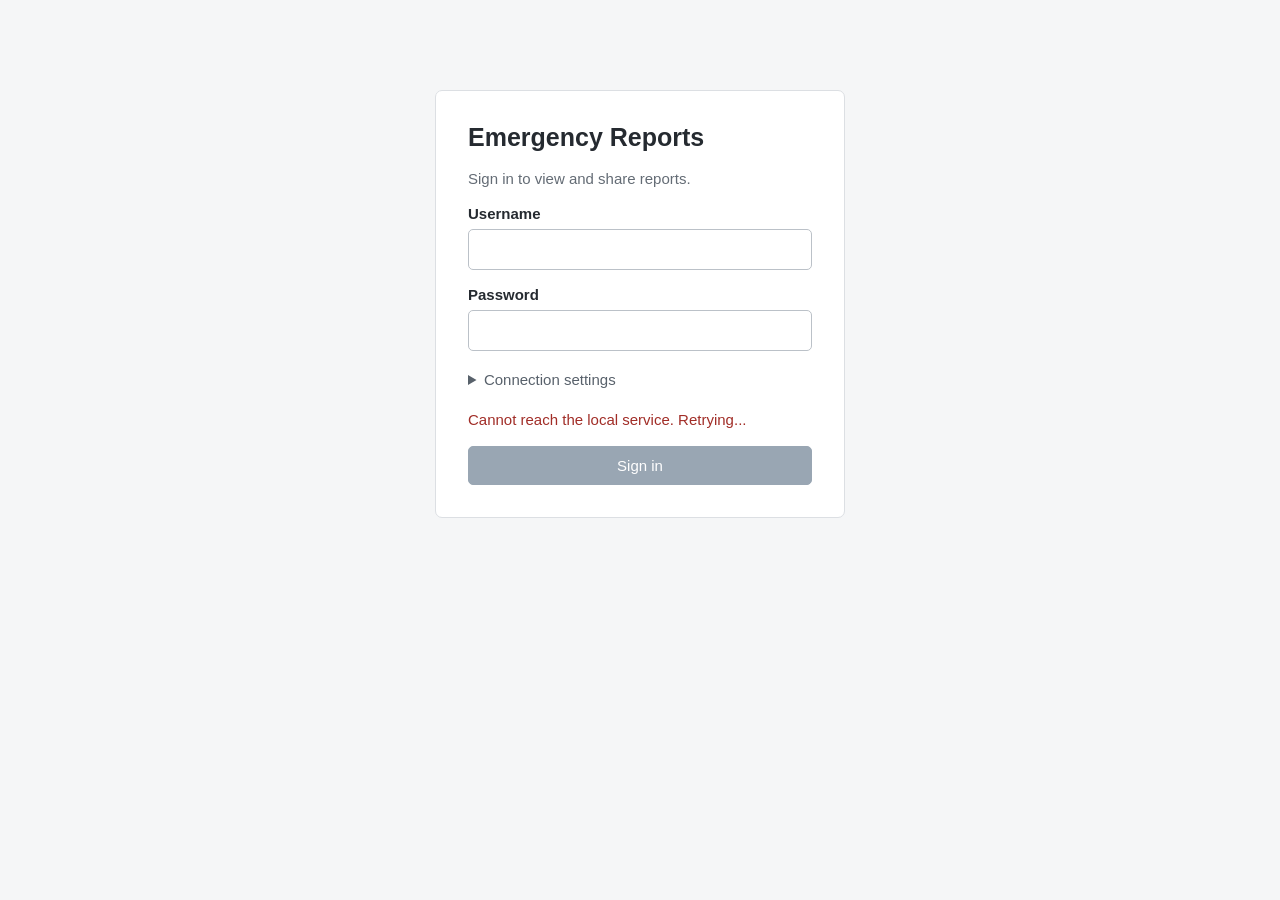
==== dashboard/index.html @ 92817c65 "Improve dashboard usability and add live server monitoring" ====
<!doctype html>
<html lang="en">
<head>
<meta charset="utf-8">
<meta name="viewport" content="width=device-width,initial-scale=1">
<title>Emergency Reports</title>
<style>
:root {
  font-family: Arial, sans-serif;
  color: #252a30;
  background: #f5f6f7;
  font-size: 15px;
}
* { box-sizing: border-box; }
[hidden] { display: none !important; }
body { margin: 0; }
button,input,select,textarea { font: inherit; }
textarea {
  width: 100%; padding: 11px; margin-top: 7px; resize: vertical;
  border: 1px solid #bbc1c8; border-radius: 5px; min-height: 110px;
}
.check {
  display: flex; align-items: center; gap: 9px;
  font-weight: normal;
}
.check input { width: auto; margin: 0; }
button {
  padding: 10px 16px; border: 1px solid #bbc1c8;
  border-radius: 5px; background: white; color: #252a30;
  cursor: pointer;
}
button:hover { background: #eef0f2; }
button.primary { background: #354f69; color: white; border-color: #354f69; }
button.primary:hover { background: #294057; }
button:disabled { opacity: .5; cursor: default; }
input,select {
  width: 100%; padding: 11px; border: 1px solid #bbc1c8;
  border-radius: 5px; background: white; color: #252a30;
}
input:focus,button:focus-visible,select:focus {
  outline: 2px solid #6686a5; outline-offset: 2px;
}
label { display: block; margin-bottom: 16px; font-weight: 600; }
label input,label select { margin-top: 7px; font-weight: normal; }
h1 { font-size: 25px; margin: 0 0 12px; }
h2 { font-size: 21px; margin: 0 0 10px; }
h3 { font-size: 17px; margin: 0 0 8px; }
p { line-height: 1.55; }
.muted { color: #646c75; }
.small { font-size: 13px; }
.login {
  max-width: 410px; margin: 10vh auto; padding: 32px;
  background: white; border: 1px solid #dcdfe3; border-radius: 7px;
}
.login .primary { width: 100%; }
details { margin: 20px 0; }
summary { cursor: pointer; color: #58616b; }
details .fields { padding-top: 18px; }
header {
  background: white; border-bottom: 1px solid #dcdfe3;
  padding: 18px 28px; display: flex; justify-content: space-between;
  align-items: center; gap: 16px; flex-wrap: wrap;
}
header strong { font-size: 19px; }
.account { display: flex; align-items: center; gap: 16px; }
main { max-width: 1100px; padding: 24px; margin: auto; }
nav { display: flex; gap: 8px; border-bottom: 1px solid #dcdfe3; padding-bottom: 16px; }
nav button { border-color: transparent; background: transparent; }
nav button.active { background: white; border-color: #bbc1c8; font-weight: bold; }
.layout { display: grid; grid-template-columns: 270px 1fr; gap: 24px; margin-top: 24px; }
.panel { background: white; border: 1px solid #dcdfe3; border-radius: 6px; padding: 22px; }
.panel + .panel { margin-top: 20px; }
.row { display: flex; gap: 12px; align-items: end; flex-wrap: wrap; }
.row label { flex: 1; min-width: 150px; }
.notice { margin: 14px 0; color: #495766; min-height: 20px; }
.error { color: #a12d27; }
.channel {
  display: flex; align-items: center; justify-content: space-between;
  gap: 10px; border-top: 1px solid #e6e8eb; padding: 12px 0;
}
.channel span { overflow-wrap: anywhere; }
.channel button { padding: 5px 9px; font-size: 13px; }
.report { border-top: 1px solid #e0e3e7; padding: 18px 0; }
.report p { margin: 7px 0; white-space: pre-wrap; overflow-wrap: anywhere; }
.empty { padding: 28px 0; color: #707780; }
pre {
  white-space: pre-wrap; overflow-wrap: anywhere; max-height: 400px;
  overflow: auto; background: #f5f6f7; padding: 16px; font-size: 13px;
}
#connectionNote { margin-bottom: 12px; }
@media(max-width:720px) {
  .layout { grid-template-columns: 1fr; }
  main { padding: 16px; }
  header { padding: 16px; }
  .login { margin: 6vh 16px; max-width: none; }
}
</style>
</head>
<body>
<section id="loginPage" class="login">
  <h1>Emergency Reports</h1>
  <p class="muted">Sign in to view and share reports.</p>
  <form id="loginForm">
    <label>Username
      <input id="username" autocomplete="username" maxlength="100" required>
    </label>
    <label>Password
      <input id="password" type="password" autocomplete="current-password"
             maxlength="100" required>
    </label>
    <details>
      <summary>Connection settings</summary>
      <div class="fields">
        <label>Server address
          <input id="host" value="127.0.0.1" required>
        </label>
        <label>Port
          <input id="port" type="number" value="7777" min="1" max="65535" required>
        </label>
      </div>
    </details>
    <p id="loginMessage" class="notice" role="status"></p>
    <button id="connect" class="primary">Sign in</button>
  </form>
</section>

<div id="appPage" hidden>
  <header>
    <strong>Emergency Reports</strong>
    <div class="account">
      <span id="accountName"></span>
      <button id="logout">Sign out</button>
    </div>
  </header>
  <main>
    <p id="connectionNote" class="notice" role="status"></p>
    <nav aria-label="Main navigation">
      <button data-view="reportsView" class="active">Reports</button>
      <button data-view="summaryView">Summary</button>
      <button data-view="systemView">System</button>
    </nav>

    <section id="reportsView" class="view">
      <div class="layout">
        <aside class="panel">
          <h2>Your channels</h2>
          <p class="muted small">Join a channel to receive its reports.</p>
          <form id="channelForm">
            <label>Channel name
              <input id="channel" placeholder="e.g. police" maxlength="100" required>
            </label>
            <button class="primary">Join channel</button>
          </form>
          <p id="channelStatus" class="notice small" role="status"></p>
          <div id="channelList"></div>
        </aside>
        <div>
          <section class="panel">
            <h2>New report</h2>
            <p class="muted small">Describe the event and share it with your channel.</p>
            <form id="composeForm">
              <label>Send to
                <select id="composeChannel" required></select>
              </label>
              <div class="row">
                <label>Report title
                  <input id="composeTitle" maxlength="120"
                         placeholder="e.g. Road closed" required>
                </label>
                <label>City
                  <input id="composeCity" maxlength="100"
                         placeholder="City or location" required>
                </label>
              </div>
              <label>What happened?
                <textarea id="composeDescription" maxlength="5000"
                          placeholder="Describe the situation..." required></textarea>
              </label>
              <label class="check">
                <input id="composeActive" type="checkbox" checked>
                Event is still active
              </label>
              <label class="check">
                <input id="composeArrived" type="checkbox">
                Response team has arrived
              </label>
              <button id="composeSend" class="primary">Send report</button>
              <p id="composeStatus" class="notice" role="status"></p>
            </form>
            <details>
              <summary>Import a report from a JSON file</summary>
              <p class="muted small">The file determines its destination channel.</p>
            <label>Report file
              <input id="reportFile" type="file" accept=".json,application/json">
            </label>
            <p id="fileInfo" class="muted small">No file selected.</p>
            <button id="sendReport" class="primary" disabled>Send report</button>
            <p id="reportStatus" class="notice" role="status"></p>
            </details>
          </section>
          <section class="panel">
            <h2>Received reports</h2>
            <div id="reportsEmpty" class="empty">No reports received in this session.</div>
            <div id="reports"></div>
          </section>
        </div>
      </div>
    </section>

    <section id="summaryView" class="view panel" hidden style="margin-top:24px">
      <h2>Report summary</h2>
      <p class="muted">Summarize reports received in this session by channel and author.</p>
      <form id="summaryForm">
        <div class="row">
          <label>Channel<input id="summaryChannel" placeholder="police" required></label>
          <label>Report author<input id="summaryUser" required></label>
        </div>
        <button class="primary">Generate summary</button>
        <button id="downloadSummary" type="button" disabled>Download text file</button>
      </form>
      <p id="summaryStatus" class="notice" role="status"></p>
      <pre id="summaryText" hidden></pre>
    </section>

    <section id="systemView" class="view panel" hidden style="margin-top:24px">
      <h2>Server overview</h2>
      <p id="monitorStatus" role="status">Checking local server...</p>
      <div id="monitorValues" hidden>
        <div class="row">
          <div class="panel">
            <strong id="metricConnections">—</strong>
            <p class="muted small">Open connections</p>
          </div>
          <div class="panel">
            <strong id="metricUsers">—</strong>
            <p class="muted small">Signed-in users</p>
          </div>
          <div class="panel">
            <strong id="metricChannels">—</strong>
            <p class="muted small">Channels with subscribers</p>
          </div>
        </div>
        <p id="monitorDetails" class="muted small"></p>
      </div>
      <hr style="border:0;border-top:1px solid #dcdfe3;margin:24px 0">
      <h2>System activity</h2>
      <p class="muted">Technical information for troubleshooting.</p>
      <label>Server log level
        <select id="logLevel">
          <option value="ALL">All events</option>
          <option value="INFO">Information</option>
          <option value="WARNING">Warnings</option>
          <option value="SEVERE">Errors</option>
        </select>
      </label>
      <p id="serverLogStatus" class="muted small"></p>
      <pre id="serverLogs">No events loaded.</pre>
      <details>
        <summary>Client diagnostics</summary>
        <pre id="clientEvents"></pre>
      </details>
    </section>
  </main>
</div>

<script>
const el = id => document.getElementById(id);
const channels = new Set();
let connected = false;
let report = null;
let summaryContent = "";
let serverLines = [];
const history = [];

function message(id, text, error = false) {
  el(id).textContent = text;
  el(id).classList.toggle("error", error);
}

function showView(id) {
  document.querySelectorAll(".view").forEach(v => v.hidden = v.id !== id);
  document.querySelectorAll("[data-view]").forEach(b =>
    b.classList.toggle("active", b.dataset.view === id));
}
document.querySelectorAll("[data-view]").forEach(b =>
  b.addEventListener("click", () => showView(b.dataset.view)));

async function request(action, data = {}) {
  const response = await fetch("/command", {
    method: "POST",
    headers: {"Content-Type":"application/json", "X-STOMP-UI":"1"},
    body: JSON.stringify({action, ...data})
  });
  const result = await response.json();
  if (!response.ok) throw new Error(result.error || "Request failed.");
}

function drawChannels() {
  const selected = el("composeChannel").value;
  el("composeChannel").replaceChildren();
  if (!channels.size) {
    const option = document.createElement("option");
    option.value = "";
    option.textContent = "Join a channel first";
    el("composeChannel").append(option);
  } else {
    for (const name of channels) {
      const option = document.createElement("option");
      option.value = name;
      option.textContent = name;
      el("composeChannel").append(option);
    }
    if (channels.has(selected)) el("composeChannel").value = selected;
  }
  el("composeSend").disabled = !connected || !channels.size;
  el("channelList").replaceChildren();
  if (!channels.size) {
    const p = document.createElement("p");
    p.className = "muted small";
    p.textContent = "You have not joined any channels.";
    el("channelList").append(p);
  }
  for (const channel of channels) {
    const row = document.createElement("div");
    row.className = "channel";
    const label = document.createElement("span");
    label.textContent = channel;
    const button = document.createElement("button");
    button.textContent = "Leave";
    button.onclick = async () => {
      button.disabled = true;
      try {
        await request("leave", {channel});
      } catch (error) {
        message("channelStatus", error.message, true);
        button.disabled = false;
      }
    };
    row.append(label, button);
    el("channelList").append(row);
  }
}

function resetSession(text, error = false) {
  connected = false;
  channels.clear();
  report = null;
  summaryContent = "";
  el("appPage").hidden = true;
  el("loginPage").hidden = false;
  el("connect").disabled = false;
  el("logout").disabled = false;
  el("password").value = "";
  el("reportFile").value = "";
  el("composeForm").reset();
  message("composeStatus", "");
  el("sendReport").disabled = true;
  el("reports").replaceChildren();
  el("reportsEmpty").hidden = false;
  el("summaryText").textContent = "";
  el("summaryText").hidden = true;
  el("downloadSummary").disabled = true;
  message("loginMessage", text, error);
  for (const id of ["channelStatus","reportStatus","summaryStatus","connectionNote"])
    message(id, "");
  el("fileInfo").textContent = "No file selected.";
  drawChannels();
}

el("loginForm").onsubmit = async event => {
  event.preventDefault();
  el("connect").disabled = true;
  message("loginMessage", "Signing in...");
  try {
    await request("login", {
      host: el("host").value.trim(), port: el("port").value,
      username: el("username").value, password: el("password").value
    });
  } catch (error) {
    message("loginMessage", error.message, true);
    el("connect").disabled = false;
  }
};

el("logout").onclick = async () => {
  el("logout").disabled = true;
  message("connectionNote", "Signing out...");
  try {
    await request("logout");
  } catch (error) {
    message("connectionNote", error.message, true);
    el("logout").disabled = false;
  }
};

el("channelForm").onsubmit = async event => {
  event.preventDefault();
  const channel = el("channel").value.trim();
  if (channels.has(channel)) {
    message("channelStatus", "You have already joined this channel.");
    return;
  }
  message("channelStatus", "Joining channel...");
  try { await request("join", {channel}); }
  catch (error) { message("channelStatus", error.message, true); }
};

el("composeForm").onsubmit = async event => {
  event.preventDefault();
  const channel = el("composeChannel").value;
  const title = el("composeTitle").value.trim();
  const city = el("composeCity").value.trim();
  const description = el("composeDescription").value.trim();

  if (!connected || !channels.has(channel)) {
    message("composeStatus", "Join the destination channel first.", true);
    return;
  }
  if (!title || !city || !description) {
    message("composeStatus", "Enter a title, city and description.", true);
    return;
  }

  const report = {
    channel_name: channel,
    events: [{
      event_name: title,
      city,
      date_time: Math.floor(Date.now() / 1000),
      description,
      general_information: {
        active: el("composeActive").checked,
        forces_arrival_at_scene: el("composeArrived").checked
      }
    }]
  };

  el("composeSend").disabled = true;
  message("composeStatus", "Submitting report...");
  try {
    await request("report", {report});
    message("composeStatus",
      "Submitted for processing. Check Received reports below for delivery.");
    el("composeTitle").value = "";
    el("composeDescription").value = "";
  } catch (error) {
    message("composeStatus", error.message, true);
  } finally {
    el("composeSend").disabled = !connected || !channels.size;
  }
};

el("reportFile").onchange = async () => {
  report = null;
  el("sendReport").disabled = true;
  message("reportStatus", "");
  const file = el("reportFile").files[0];
  if (!file) {
    el("fileInfo").textContent = "No file selected.";
    return;
  }
  try {
    if (file.size > 200000) throw new Error("Choose a file smaller than 200 KB.");
    const candidate = JSON.parse(await file.text());
    if (!candidate || typeof candidate.channel_name !== "string" ||
        !candidate.channel_name || !Array.isArray(candidate.events))
      throw new Error("This file is not a supported report.");
    report = candidate;
    el("fileInfo").textContent =
      "Destination: " + report.channel_name + " · Reports: " + report.events.length;
    el("sendReport").disabled = false;
  } catch (error) {
    el("fileInfo").textContent = "File could not be loaded.";
    message("reportStatus", error.message, true);
  }
};

el("sendReport").onclick = async () => {
  if (!report) return;
  if (!channels.has(report.channel_name)) {
    message("reportStatus",
      'Join "' + report.channel_name + '" before sending this report.', true);
    return;
  }
  el("sendReport").disabled = true;
  message("reportStatus", "Submitting report...");
  try {
    await request("report", {report});
    message("reportStatus", "Submitted for processing. Received reports appear below.");
  } catch (error) {
    message("reportStatus", error.message, true);
  } finally {
    el("sendReport").disabled = !connected || !report;
  }
};

el("summaryForm").onsubmit = async event => {
  event.preventDefault();
  summaryContent = "";
  el("downloadSummary").disabled = true;
  el("summaryText").hidden = true;
  message("summaryStatus", "Generating summary...");
  try {
    await request("summary", {
      channel: el("summaryChannel").value.trim(),
      user: el("summaryUser").value.trim()
    });
  } catch (error) { message("summaryStatus", error.message, true); }
};

el("downloadSummary").onclick = () => {
  const url = URL.createObjectURL(new Blob([summaryContent], {type:"text/plain;charset=utf-8"}));
  const link = document.createElement("a");
  link.href = url;
  link.download = "stomp-summary.txt";
  document.body.append(link);
  link.click();
  link.remove();
  setTimeout(() => URL.revokeObjectURL(url), 1000);
};

function handle(event) {
  history.push(JSON.stringify(event));
  if (history.length > 100) history.shift();
  el("clientEvents").textContent = history.join("\n");

  if (event.type === "login_success") {
    connected = true;
    el("loginPage").hidden = true;
    el("appPage").hidden = false;
    el("accountName").textContent = event.user;
    el("summaryUser").value = event.user;
    el("password").value = "";
    el("logout").disabled = false;
    message("connectionNote", "");
    showView("reportsView");
    drawChannels();
  } else if (event.type === "logout_success") {
    resetSession("You have signed out.");
  } else if (["server_error","connection_failed","connection_closed","client_stopped"].includes(event.type)) {
    resetSession(event.message || "Connection closed. Please sign in again.", true);
  } else if (event.type === "subscription_receipt") {
    const text = event.message || "";
    if (text.startsWith("Joined channel ")) {
      const name = text.slice("Joined channel ".length);
      channels.add(name);
      el("summaryChannel").value = name;
    } else if (text.startsWith("Exited channel ")) {
      channels.delete(text.slice("Exited channel ".length));
    }
    message("channelStatus", text);
    drawChannels();
  } else if (event.type === "report_received") {
    el("reportsEmpty").hidden = true;
    const card = document.createElement("article");
    card.className = "report";
    const title = document.createElement("h3");
    title.textContent = event.name;
    const meta = document.createElement("p");
    meta.className = "muted small";
    meta.textContent = event.channel + " · " + event.city + " · " + event.user;
    const body = document.createElement("p");
    body.textContent = event.description;
    card.append(title, meta, body);
    el("reports").prepend(card);
    while (el("reports").children.length > 100)
      el("reports").lastElementChild.remove();
  } else if (event.type === "summary_ready") {
    summaryContent = event.content;
    el("summaryText").textContent = summaryContent;
    el("summaryText").hidden = false;
    el("downloadSummary").disabled = false;
    message("summaryStatus", "Summary ready.");
  } else if (event.type === "summary_error") {
    message("summaryStatus", event.message, true);
  }
}

async function poll() {
  try {
    const response = await fetch("/events", {cache:"no-store"});
    if (!response.ok) throw new Error("Service unavailable");
    for (const event of await response.json()) handle(event);
  } catch (error) {
    message(connected ? "connectionNote" : "loginMessage",
      "Cannot reach the local service. Check that the dashboard is running.", true);
  } finally { setTimeout(poll, 400); }
}

function renderLogs() {
  const level = el("logLevel").value;
  const lines = serverLines.filter(line =>
    level === "ALL" || line.split(/\s+/)[1] === level);
  el("serverLogs").textContent = lines.join("\n") || "No matching events.";
}
el("logLevel").onchange = renderLogs;

async function pollMonitor() {
  if (connected && !el("systemView").hidden) {
    try {
      const response = await fetch("/server-status", {cache:"no-store"});
      if (!response.ok) throw new Error("Monitor unavailable");
      const result = await response.json();
      if (!result.available) throw new Error("Monitor unavailable");
      const data = result.status;
      el("monitorValues").hidden = false;
      message("monitorStatus", "Local server process is running.");
      el("metricConnections").textContent = data.connections;
      el("metricUsers").textContent = data.users;
      el("metricChannels").textContent = data.channels;
      el("monitorDetails").textContent =
        "Mode: " + data.mode.toUpperCase() +
        " · Port: " + data.port +
        " · Running for " + Math.floor(data.uptime_seconds / 60) + " min";
    } catch (error) {
      el("monitorValues").hidden = true;
      message("monitorStatus",
        "Local server monitor is unavailable. Its status cannot be confirmed.", true);
    }
  }
  setTimeout(pollMonitor, 2000);
}
pollMonitor();

async function pollLogs() {
  if (connected && !el("systemView").hidden) {
    try {
      const response = await fetch("/server-logs", {cache:"no-store"});
      if (!response.ok) throw new Error("Server log unavailable.");
      const data = await response.json();
      serverLines = data.lines;
      message("serverLogStatus", data.message);
      renderLogs();
    } catch (error) { message("serverLogStatus", error.message, true); }
  }
  setTimeout(pollLogs, 1500);
}
async function restoreSession() {
  el("connect").disabled = true;
  message("loginMessage", "Checking your session...");
  try {
    const response = await fetch("/session", {cache:"no-store"});
    if (!response.ok) throw new Error("Could not restore session.");
    const snapshot = await response.json();
    for (const event of snapshot) handle(event);
    if (!connected) message("loginMessage", "");
    el("connect").disabled = false;
    poll();
    pollLogs();
  } catch (error) {
    message("loginMessage", "Cannot reach the local service. Retrying...", true);
    setTimeout(restoreSession, 1500);
  }
}

drawChannels();
restoreSession();
</script>
</body>
</html>
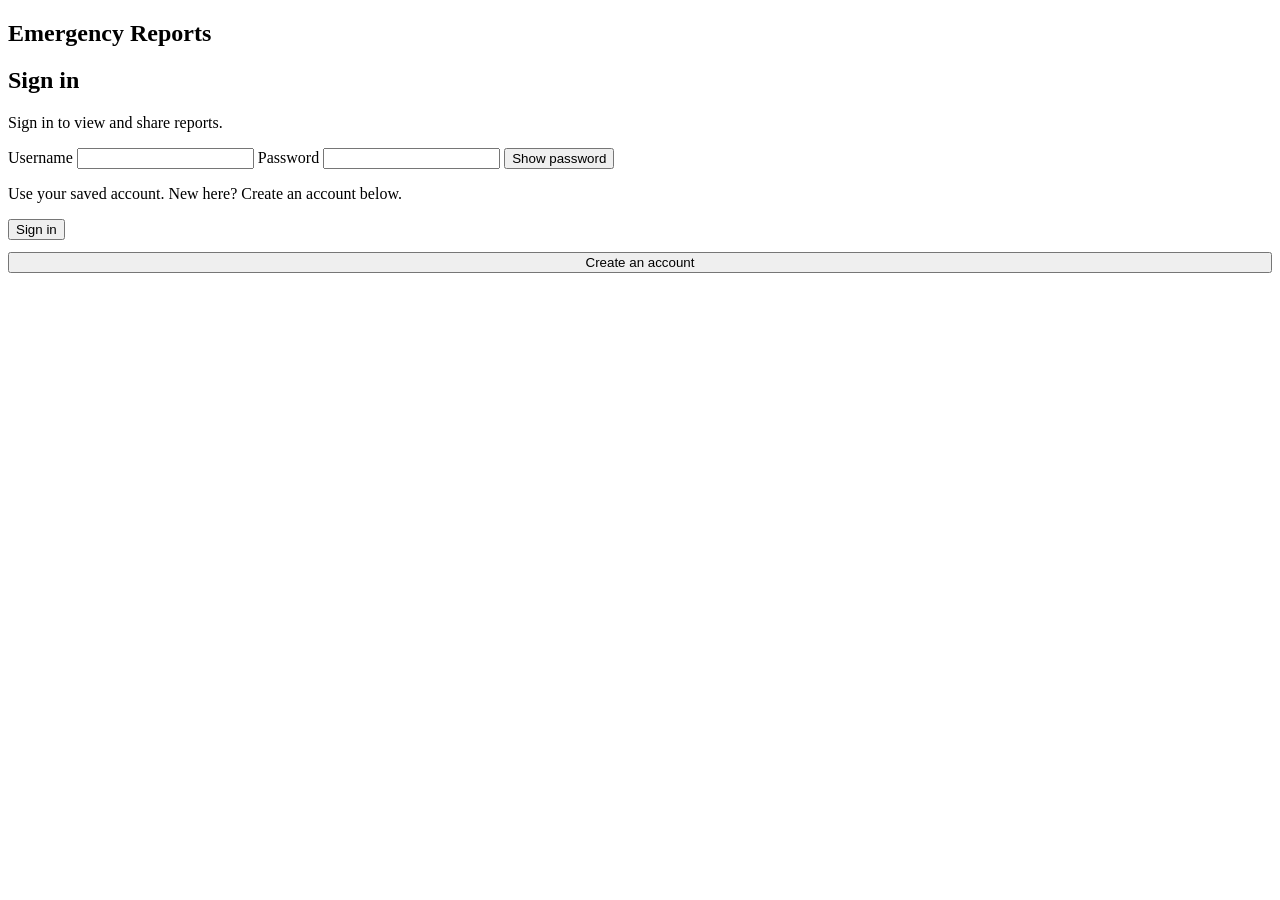
==== commit dc4e4960: "Add persistent accounts, incident workflow and access controls" ====
--- a/dashboard/index.html
+++ b/dashboard/index.html
@@ -4,123 +4,30 @@
 <meta charset="utf-8">
 <meta name="viewport" content="width=device-width,initial-scale=1">
 <title>Emergency Reports</title>
-<style>
-:root {
-  font-family: Arial, sans-serif;
-  color: #252a30;
-  background: #f5f6f7;
-  font-size: 15px;
-}
-* { box-sizing: border-box; }
-[hidden] { display: none !important; }
-body { margin: 0; }
-button,input,select,textarea { font: inherit; }
-textarea {
-  width: 100%; padding: 11px; margin-top: 7px; resize: vertical;
-  border: 1px solid #bbc1c8; border-radius: 5px; min-height: 110px;
-}
-.check {
-  display: flex; align-items: center; gap: 9px;
-  font-weight: normal;
-}
-.check input { width: auto; margin: 0; }
-button {
-  padding: 10px 16px; border: 1px solid #bbc1c8;
-  border-radius: 5px; background: white; color: #252a30;
-  cursor: pointer;
-}
-button:hover { background: #eef0f2; }
-button.primary { background: #354f69; color: white; border-color: #354f69; }
-button.primary:hover { background: #294057; }
-button:disabled { opacity: .5; cursor: default; }
-input,select {
-  width: 100%; padding: 11px; border: 1px solid #bbc1c8;
-  border-radius: 5px; background: white; color: #252a30;
-}
-input:focus,button:focus-visible,select:focus {
-  outline: 2px solid #6686a5; outline-offset: 2px;
-}
-label { display: block; margin-bottom: 16px; font-weight: 600; }
-label input,label select { margin-top: 7px; font-weight: normal; }
-h1 { font-size: 25px; margin: 0 0 12px; }
-h2 { font-size: 21px; margin: 0 0 10px; }
-h3 { font-size: 17px; margin: 0 0 8px; }
-p { line-height: 1.55; }
-.muted { color: #646c75; }
-.small { font-size: 13px; }
-.login {
-  max-width: 410px; margin: 10vh auto; padding: 32px;
-  background: white; border: 1px solid #dcdfe3; border-radius: 7px;
-}
-.login .primary { width: 100%; }
-details { margin: 20px 0; }
-summary { cursor: pointer; color: #58616b; }
-details .fields { padding-top: 18px; }
-header {
-  background: white; border-bottom: 1px solid #dcdfe3;
-  padding: 18px 28px; display: flex; justify-content: space-between;
-  align-items: center; gap: 16px; flex-wrap: wrap;
-}
-header strong { font-size: 19px; }
-.account { display: flex; align-items: center; gap: 16px; }
-main { max-width: 1100px; padding: 24px; margin: auto; }
-nav { display: flex; gap: 8px; border-bottom: 1px solid #dcdfe3; padding-bottom: 16px; }
-nav button { border-color: transparent; background: transparent; }
-nav button.active { background: white; border-color: #bbc1c8; font-weight: bold; }
-.layout { display: grid; grid-template-columns: 270px 1fr; gap: 24px; margin-top: 24px; }
-.panel { background: white; border: 1px solid #dcdfe3; border-radius: 6px; padding: 22px; }
-.panel + .panel { margin-top: 20px; }
-.row { display: flex; gap: 12px; align-items: end; flex-wrap: wrap; }
-.row label { flex: 1; min-width: 150px; }
-.notice { margin: 14px 0; color: #495766; min-height: 20px; }
-.error { color: #a12d27; }
-.channel {
-  display: flex; align-items: center; justify-content: space-between;
-  gap: 10px; border-top: 1px solid #e6e8eb; padding: 12px 0;
-}
-.channel span { overflow-wrap: anywhere; }
-.channel button { padding: 5px 9px; font-size: 13px; }
-.report { border-top: 1px solid #e0e3e7; padding: 18px 0; }
-.report p { margin: 7px 0; white-space: pre-wrap; overflow-wrap: anywhere; }
-.empty { padding: 28px 0; color: #707780; }
-pre {
-  white-space: pre-wrap; overflow-wrap: anywhere; max-height: 400px;
-  overflow: auto; background: #f5f6f7; padding: 16px; font-size: 13px;
-}
-#connectionNote { margin-bottom: 12px; }
-@media(max-width:720px) {
-  .layout { grid-template-columns: 1fr; }
-  main { padding: 16px; }
-  header { padding: 16px; }
-  .login { margin: 6vh 16px; max-width: none; }
-}
-</style>
+<link rel="stylesheet" href="/style.css">
 </head>
 <body>
 <section id="loginPage" class="login">
   <h1>Emergency Reports</h1>
+  <h2 id="authTitle">Sign in</h2>
   <p class="muted">Sign in to view and share reports.</p>
   <form id="loginForm">
     <label>Username
-      <input id="username" autocomplete="username" maxlength="100" required>
+      <input id="username" autocomplete="username" maxlength="32" pattern="[a-z][a-z0-9_\-]{2,31}" required>
     </label>
     <label>Password
       <input id="password" type="password" autocomplete="current-password"
-             maxlength="100" required>
+             minlength="8" maxlength="128" required>
     </label>
-    <details>
-      <summary>Connection settings</summary>
-      <div class="fields">
-        <label>Server address
-          <input id="host" value="127.0.0.1" required>
-        </label>
-        <label>Port
-          <input id="port" type="number" value="7777" min="1" max="65535" required>
-        </label>
-      </div>
-    </details>
+    <label id="confirmLabel" hidden>Confirm password
+      <input id="confirmPassword" type="password" autocomplete="new-password" maxlength="128">
+    </label>
+    <button id="showPassword" type="button" aria-pressed="false">Show password</button>
+    <p class="muted small" id="authHint">Use your saved account. New here? Create an account below.</p>
+
     <p id="loginMessage" class="notice" role="status"></p>
     <button id="connect" class="primary">Sign in</button>
+    <button id="authToggle" type="button" style="width:100%;margin-top:12px">Create an account</button>
   </form>
 </section>
 
@@ -136,15 +43,17 @@
     <p id="connectionNote" class="notice" role="status"></p>
     <nav aria-label="Main navigation">
       <button data-view="reportsView" class="active">Reports</button>
+      <button data-view="registryView">Saved incidents</button>
+      <button data-view="accountView">My account</button>
       <button data-view="summaryView">Summary</button>
-      <button data-view="systemView">System</button>
+      <button data-view="systemView" id="adminTab" hidden>Administration</button>
     </nav>
 
     <section id="reportsView" class="view">
       <div class="layout">
         <aside class="panel">
           <h2>Your channels</h2>
-          <p class="muted small">Join a channel to receive its reports.</p>
+          <p class="muted small">Public channels are shared. Restricted channels require administrator approval.</p>
           <form id="channelForm">
             <label>Channel name
               <input id="channel" placeholder="e.g. police" maxlength="100" required>
@@ -207,6 +116,36 @@
       </div>
     </section>
 
+    <section id="accountView" class="view panel" hidden style="margin-top:24px">
+      <h2>Change password</h2>
+      <p class="muted">Use 8–128 characters. After saving, sign in again with your new password. All previous sessions will end.</p>
+      <form id="passwordForm">
+        <label>Current password<input id="currentPassword" type="password" autocomplete="current-password" maxlength="128" required></label>
+        <label>New password<input id="newPassword" type="password" autocomplete="new-password" minlength="8" maxlength="128" required></label>
+        <label>Confirm new password<input id="newPasswordConfirm" type="password" autocomplete="new-password" minlength="8" maxlength="128" required></label>
+        <button id="showAccountPassword" type="button" aria-pressed="false">Show passwords</button>
+        <button id="savePassword" class="primary">Save password</button>
+        <p id="passwordNotice" class="notice" role="status"></p>
+      </form>
+    </section>
+
+    <section id="registryView" class="view panel" hidden style="margin-top:24px">
+      <h2>Saved incidents</h2>
+      <p class="muted">Reports submitted through this dashboard stay here after restart. Dates filter creation time in UTC.</p>
+      <form id="incidentFilters">
+        <div class="row">
+          <label>Search<input id="incidentQuery" placeholder="Title, city or description" maxlength="120"></label>
+          <label>Channel<input id="incidentChannel" placeholder="All accessible channels"></label>
+          <label>Status<select id="incidentStatus"><option value="">All</option><option value="new">New</option><option value="in_progress">In progress</option><option value="closed">Closed</option></select></label>
+        </div>
+        <div class="row"><label>From<input id="incidentFrom" type="date"></label><label>To<input id="incidentTo" type="date"></label></div>
+        <button class="primary">Search / refresh</button>
+      </form>
+      <p id="incidentNotice" role="status" class="notice"></p>
+      <div id="incidentList"></div>
+      <button id="incidentMore" hidden>Load older incidents</button>
+    </section>
+
     <section id="summaryView" class="view panel" hidden style="margin-top:24px">
       <h2>Report summary</h2>
       <p class="muted">Summarize reports received in this session by channel and author.</p>
@@ -223,6 +162,29 @@
     </section>
 
     <section id="systemView" class="view panel" hidden style="margin-top:24px">
+      <h2>People &amp; access</h2>
+      <p class="muted small">Users submit reports. Responders claim and manage their reports. Administrators manage access. Access changes sign affected users out.</p>
+      <form id="roleForm" class="row">
+        <label>Account<select id="roleUser" required></select></label>
+        <label>Role<select id="roleValue"><option value="user">User</option><option value="responder">Responder</option><option value="admin">Administrator</option></select></label>
+        <button id="saveRole">Save role</button>
+      </form>
+      <p id="roleHint" class="muted small" role="status"></p>
+      <form id="policyForm" class="row">
+        <label>Channel<input id="policyChannel" required maxlength="64" placeholder="e.g. police"></label>
+        <label>Visibility<select id="policyRestricted"><option value="true">Restricted</option><option value="false">Public</option></select></label>
+        <button>Save channel</button>
+      </form>
+      <form id="memberForm" class="row">
+        <label>Channel<select id="memberChannel" required></select></label>
+        <label>Account<select id="memberUser" required></select></label>
+        <label>Access<select id="memberGrant"><option value="true">Grant</option><option value="false">Revoke</option></select></label>
+        <button>Save access</button>
+      </form>
+      <p id="accessNotice" class="notice" role="status"></p>
+      <div id="accessSummary"></div>
+      <details><summary>Access change history</summary><div id="accessHistory"></div></details>
+      <hr>
       <h2>Server overview</h2>
       <p id="monitorStatus" role="status">Checking local server...</p>
       <div id="monitorValues" hidden>
@@ -263,398 +225,6 @@
   </main>
 </div>
 
-<script>
-const el = id => document.getElementById(id);
-const channels = new Set();
-let connected = false;
-let report = null;
-let summaryContent = "";
-let serverLines = [];
-const history = [];
-
-function message(id, text, error = false) {
-  el(id).textContent = text;
-  el(id).classList.toggle("error", error);
-}
-
-function showView(id) {
-  document.querySelectorAll(".view").forEach(v => v.hidden = v.id !== id);
-  document.querySelectorAll("[data-view]").forEach(b =>
-    b.classList.toggle("active", b.dataset.view === id));
-}
-document.querySelectorAll("[data-view]").forEach(b =>
-  b.addEventListener("click", () => showView(b.dataset.view)));
-
-async function request(action, data = {}) {
-  const response = await fetch("/command", {
-    method: "POST",
-    headers: {"Content-Type":"application/json", "X-STOMP-UI":"1"},
-    body: JSON.stringify({action, ...data})
-  });
-  const result = await response.json();
-  if (!response.ok) throw new Error(result.error || "Request failed.");
-}
-
-function drawChannels() {
-  const selected = el("composeChannel").value;
-  el("composeChannel").replaceChildren();
-  if (!channels.size) {
-    const option = document.createElement("option");
-    option.value = "";
-    option.textContent = "Join a channel first";
-    el("composeChannel").append(option);
-  } else {
-    for (const name of channels) {
-      const option = document.createElement("option");
-      option.value = name;
-      option.textContent = name;
-      el("composeChannel").append(option);
-    }
-    if (channels.has(selected)) el("composeChannel").value = selected;
-  }
-  el("composeSend").disabled = !connected || !channels.size;
-  el("channelList").replaceChildren();
-  if (!channels.size) {
-    const p = document.createElement("p");
-    p.className = "muted small";
-    p.textContent = "You have not joined any channels.";
-    el("channelList").append(p);
-  }
-  for (const channel of channels) {
-    const row = document.createElement("div");
-    row.className = "channel";
-    const label = document.createElement("span");
-    label.textContent = channel;
-    const button = document.createElement("button");
-    button.textContent = "Leave";
-    button.onclick = async () => {
-      button.disabled = true;
-      try {
-        await request("leave", {channel});
-      } catch (error) {
-        message("channelStatus", error.message, true);
-        button.disabled = false;
-      }
-    };
-    row.append(label, button);
-    el("channelList").append(row);
-  }
-}
-
-function resetSession(text, error = false) {
-  connected = false;
-  channels.clear();
-  report = null;
-  summaryContent = "";
-  el("appPage").hidden = true;
-  el("loginPage").hidden = false;
-  el("connect").disabled = false;
-  el("logout").disabled = false;
-  el("password").value = "";
-  el("reportFile").value = "";
-  el("composeForm").reset();
-  message("composeStatus", "");
-  el("sendReport").disabled = true;
-  el("reports").replaceChildren();
-  el("reportsEmpty").hidden = false;
-  el("summaryText").textContent = "";
-  el("summaryText").hidden = true;
-  el("downloadSummary").disabled = true;
-  message("loginMessage", text, error);
-  for (const id of ["channelStatus","reportStatus","summaryStatus","connectionNote"])
-    message(id, "");
-  el("fileInfo").textContent = "No file selected.";
-  drawChannels();
-}
-
-el("loginForm").onsubmit = async event => {
-  event.preventDefault();
-  el("connect").disabled = true;
-  message("loginMessage", "Signing in...");
-  try {
-    await request("login", {
-      host: el("host").value.trim(), port: el("port").value,
-      username: el("username").value, password: el("password").value
-    });
-  } catch (error) {
-    message("loginMessage", error.message, true);
-    el("connect").disabled = false;
-  }
-};
-
-el("logout").onclick = async () => {
-  el("logout").disabled = true;
-  message("connectionNote", "Signing out...");
-  try {
-    await request("logout");
-  } catch (error) {
-    message("connectionNote", error.message, true);
-    el("logout").disabled = false;
-  }
-};
-
-el("channelForm").onsubmit = async event => {
-  event.preventDefault();
-  const channel = el("channel").value.trim();
-  if (channels.has(channel)) {
-    message("channelStatus", "You have already joined this channel.");
-    return;
-  }
-  message("channelStatus", "Joining channel...");
-  try { await request("join", {channel}); }
-  catch (error) { message("channelStatus", error.message, true); }
-};
-
-el("composeForm").onsubmit = async event => {
-  event.preventDefault();
-  const channel = el("composeChannel").value;
-  const title = el("composeTitle").value.trim();
-  const city = el("composeCity").value.trim();
-  const description = el("composeDescription").value.trim();
-
-  if (!connected || !channels.has(channel)) {
-    message("composeStatus", "Join the destination channel first.", true);
-    return;
-  }
-  if (!title || !city || !description) {
-    message("composeStatus", "Enter a title, city and description.", true);
-    return;
-  }
-
-  const report = {
-    channel_name: channel,
-    events: [{
-      event_name: title,
-      city,
-      date_time: Math.floor(Date.now() / 1000),
-      description,
-      general_information: {
-        active: el("composeActive").checked,
-        forces_arrival_at_scene: el("composeArrived").checked
-      }
-    }]
-  };
-
-  el("composeSend").disabled = true;
-  message("composeStatus", "Submitting report...");
-  try {
-    await request("report", {report});
-    message("composeStatus",
-      "Submitted for processing. Check Received reports below for delivery.");
-    el("composeTitle").value = "";
-    el("composeDescription").value = "";
-  } catch (error) {
-    message("composeStatus", error.message, true);
-  } finally {
-    el("composeSend").disabled = !connected || !channels.size;
-  }
-};
-
-el("reportFile").onchange = async () => {
-  report = null;
-  el("sendReport").disabled = true;
-  message("reportStatus", "");
-  const file = el("reportFile").files[0];
-  if (!file) {
-    el("fileInfo").textContent = "No file selected.";
-    return;
-  }
-  try {
-    if (file.size > 200000) throw new Error("Choose a file smaller than 200 KB.");
-    const candidate = JSON.parse(await file.text());
-    if (!candidate || typeof candidate.channel_name !== "string" ||
-        !candidate.channel_name || !Array.isArray(candidate.events))
-      throw new Error("This file is not a supported report.");
-    report = candidate;
-    el("fileInfo").textContent =
-      "Destination: " + report.channel_name + " · Reports: " + report.events.length;
-    el("sendReport").disabled = false;
-  } catch (error) {
-    el("fileInfo").textContent = "File could not be loaded.";
-    message("reportStatus", error.message, true);
-  }
-};
-
-el("sendReport").onclick = async () => {
-  if (!report) return;
-  if (!channels.has(report.channel_name)) {
-    message("reportStatus",
-      'Join "' + report.channel_name + '" before sending this report.', true);
-    return;
-  }
-  el("sendReport").disabled = true;
-  message("reportStatus", "Submitting report...");
-  try {
-    await request("report", {report});
-    message("reportStatus", "Submitted for processing. Received reports appear below.");
-  } catch (error) {
-    message("reportStatus", error.message, true);
-  } finally {
-    el("sendReport").disabled = !connected || !report;
-  }
-};
-
-el("summaryForm").onsubmit = async event => {
-  event.preventDefault();
-  summaryContent = "";
-  el("downloadSummary").disabled = true;
-  el("summaryText").hidden = true;
-  message("summaryStatus", "Generating summary...");
-  try {
-    await request("summary", {
-      channel: el("summaryChannel").value.trim(),
-      user: el("summaryUser").value.trim()
-    });
-  } catch (error) { message("summaryStatus", error.message, true); }
-};
-
-el("downloadSummary").onclick = () => {
-  const url = URL.createObjectURL(new Blob([summaryContent], {type:"text/plain;charset=utf-8"}));
-  const link = document.createElement("a");
-  link.href = url;
-  link.download = "stomp-summary.txt";
-  document.body.append(link);
-  link.click();
-  link.remove();
-  setTimeout(() => URL.revokeObjectURL(url), 1000);
-};
-
-function handle(event) {
-  history.push(JSON.stringify(event));
-  if (history.length > 100) history.shift();
-  el("clientEvents").textContent = history.join("\n");
-
-  if (event.type === "login_success") {
-    connected = true;
-    el("loginPage").hidden = true;
-    el("appPage").hidden = false;
-    el("accountName").textContent = event.user;
-    el("summaryUser").value = event.user;
-    el("password").value = "";
-    el("logout").disabled = false;
-    message("connectionNote", "");
-    showView("reportsView");
-    drawChannels();
-  } else if (event.type === "logout_success") {
-    resetSession("You have signed out.");
-  } else if (["server_error","connection_failed","connection_closed","client_stopped"].includes(event.type)) {
-    resetSession(event.message || "Connection closed. Please sign in again.", true);
-  } else if (event.type === "subscription_receipt") {
-    const text = event.message || "";
-    if (text.startsWith("Joined channel ")) {
-      const name = text.slice("Joined channel ".length);
-      channels.add(name);
-      el("summaryChannel").value = name;
-    } else if (text.startsWith("Exited channel ")) {
-      channels.delete(text.slice("Exited channel ".length));
-    }
-    message("channelStatus", text);
-    drawChannels();
-  } else if (event.type === "report_received") {
-    el("reportsEmpty").hidden = true;
-    const card = document.createElement("article");
-    card.className = "report";
-    const title = document.createElement("h3");
-    title.textContent = event.name;
-    const meta = document.createElement("p");
-    meta.className = "muted small";
-    meta.textContent = event.channel + " · " + event.city + " · " + event.user;
-    const body = document.createElement("p");
-    body.textContent = event.description;
-    card.append(title, meta, body);
-    el("reports").prepend(card);
-    while (el("reports").children.length > 100)
-      el("reports").lastElementChild.remove();
-  } else if (event.type === "summary_ready") {
-    summaryContent = event.content;
-    el("summaryText").textContent = summaryContent;
-    el("summaryText").hidden = false;
-    el("downloadSummary").disabled = false;
-    message("summaryStatus", "Summary ready.");
-  } else if (event.type === "summary_error") {
-    message("summaryStatus", event.message, true);
-  }
-}
-
-async function poll() {
-  try {
-    const response = await fetch("/events", {cache:"no-store"});
-    if (!response.ok) throw new Error("Service unavailable");
-    for (const event of await response.json()) handle(event);
-  } catch (error) {
-    message(connected ? "connectionNote" : "loginMessage",
-      "Cannot reach the local service. Check that the dashboard is running.", true);
-  } finally { setTimeout(poll, 400); }
-}
-
-function renderLogs() {
-  const level = el("logLevel").value;
-  const lines = serverLines.filter(line =>
-    level === "ALL" || line.split(/\s+/)[1] === level);
-  el("serverLogs").textContent = lines.join("\n") || "No matching events.";
-}
-el("logLevel").onchange = renderLogs;
-
-async function pollMonitor() {
-  if (connected && !el("systemView").hidden) {
-    try {
-      const response = await fetch("/server-status", {cache:"no-store"});
-      if (!response.ok) throw new Error("Monitor unavailable");
-      const result = await response.json();
-      if (!result.available) throw new Error("Monitor unavailable");
-      const data = result.status;
-      el("monitorValues").hidden = false;
-      message("monitorStatus", "Local server process is running.");
-      el("metricConnections").textContent = data.connections;
-      el("metricUsers").textContent = data.users;
-      el("metricChannels").textContent = data.channels;
-      el("monitorDetails").textContent =
-        "Mode: " + data.mode.toUpperCase() +
-        " · Port: " + data.port +
-        " · Running for " + Math.floor(data.uptime_seconds / 60) + " min";
-    } catch (error) {
-      el("monitorValues").hidden = true;
-      message("monitorStatus",
-        "Local server monitor is unavailable. Its status cannot be confirmed.", true);
-    }
-  }
-  setTimeout(pollMonitor, 2000);
-}
-pollMonitor();
-
-async function pollLogs() {
-  if (connected && !el("systemView").hidden) {
-    try {
-      const response = await fetch("/server-logs", {cache:"no-store"});
-      if (!response.ok) throw new Error("Server log unavailable.");
-      const data = await response.json();
-      serverLines = data.lines;
-      message("serverLogStatus", data.message);
-      renderLogs();
-    } catch (error) { message("serverLogStatus", error.message, true); }
-  }
-  setTimeout(pollLogs, 1500);
-}
-async function restoreSession() {
-  el("connect").disabled = true;
-  message("loginMessage", "Checking your session...");
-  try {
-    const response = await fetch("/session", {cache:"no-store"});
-    if (!response.ok) throw new Error("Could not restore session.");
-    const snapshot = await response.json();
-    for (const event of snapshot) handle(event);
-    if (!connected) message("loginMessage", "");
-    el("connect").disabled = false;
-    poll();
-    pollLogs();
-  } catch (error) {
-    message("loginMessage", "Cannot reach the local service. Retrying...", true);
-    setTimeout(restoreSession, 1500);
-  }
-}
-
-drawChannels();
-restoreSession();
-</script>
+<script src="/app.js" defer></script>
 </body>
 </html>
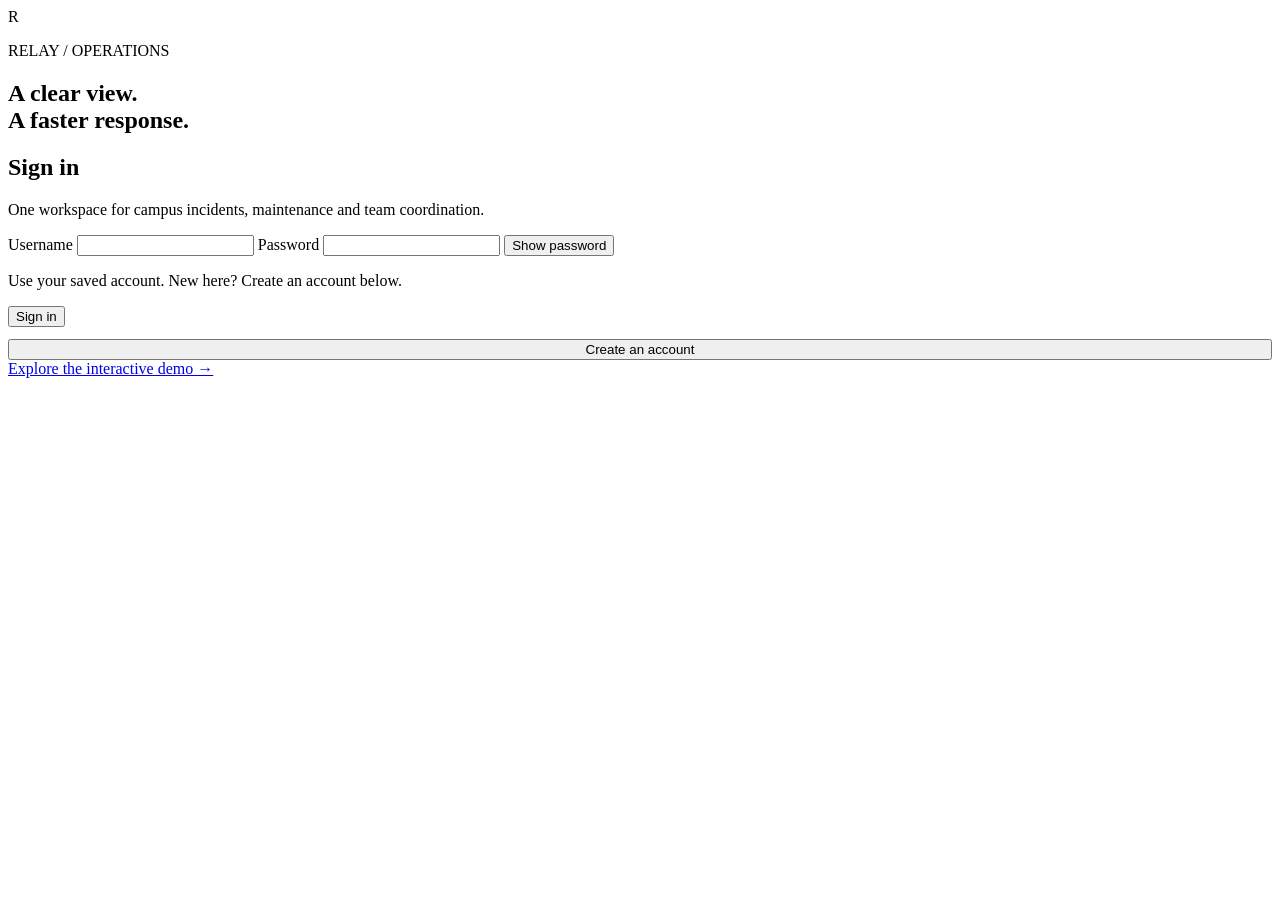
==== commit e8afed36: "Redesign Relay workspace and add priorities, notifications and demo" ====
--- a/dashboard/index.html
+++ b/dashboard/index.html
@@ -3,14 +3,14 @@
 <head>
 <meta charset="utf-8">
 <meta name="viewport" content="width=device-width,initial-scale=1">
-<title>Emergency Reports</title>
+<title>Relay · Incident workspace</title>
 <link rel="stylesheet" href="/style.css">
 </head>
 <body>
 <section id="loginPage" class="login">
-  <h1>Emergency Reports</h1>
+  <div class="brand-mark">R</div><p class="eyebrow">RELAY / OPERATIONS</p><h1>A clear view.<br>A faster response.</h1>
   <h2 id="authTitle">Sign in</h2>
-  <p class="muted">Sign in to view and share reports.</p>
+  <p class="muted">One workspace for campus incidents, maintenance and team coordination.</p>
   <form id="loginForm">
     <label>Username
       <input id="username" autocomplete="username" maxlength="32" pattern="[a-z][a-z0-9_\-]{2,31}" required>
@@ -29,12 +29,13 @@
     <button id="connect" class="primary">Sign in</button>
     <button id="authToggle" type="button" style="width:100%;margin-top:12px">Create an account</button>
   </form>
+  <a class="demo-link" href="/demo">Explore the interactive demo →</a>
 </section>
 
 <div id="appPage" hidden>
   <header>
-    <strong>Emergency Reports</strong>
-    <div class="account">
+<a class="brand" href="/"><span class="brand-mark">R</span><span>Relay<small>INCIDENT OPERATIONS</small></span></a>
+    <div class="account"><button id="notificationsButton" aria-expanded="false">Inbox <span id="notificationCount">0</span></button>
       <span id="accountName"></span>
       <button id="logout">Sign out</button>
     </div>
@@ -42,14 +43,16 @@
   <main>
     <p id="connectionNote" class="notice" role="status"></p>
     <nav aria-label="Main navigation">
-      <button data-view="reportsView" class="active">Reports</button>
-      <button data-view="registryView">Saved incidents</button>
+      <span class="nav-caption">WORKSPACE</span>
+      <button data-view="registryView" class="active">▦ &nbsp; Overview &amp; incidents</button>
+      <button data-view="reportsView">＋ &nbsp; New report &amp; channels</button>
+
       <button data-view="accountView">My account</button>
       <button data-view="summaryView">Summary</button>
       <button data-view="systemView" id="adminTab" hidden>Administration</button>
     </nav>
 
-    <section id="reportsView" class="view">
+    <section id="reportsView" class="view" hidden>
       <div class="layout">
         <aside class="panel">
           <h2>Your channels</h2>
@@ -81,6 +84,7 @@
                          placeholder="City or location" required>
                 </label>
               </div>
+              <div class="row"><label>Priority<select id="composePriority"><option value="normal">Normal</option><option value="urgent">Urgent</option><option value="low">Low</option></select></label><label>Exact location<input id="composeLocation" maxlength="160" placeholder="e.g. Building 3 · Floor 2"></label></div>
               <label>What happened?
                 <textarea id="composeDescription" maxlength="5000"
                           placeholder="Describe the situation..." required></textarea>
@@ -129,21 +133,30 @@
       </form>
     </section>
 
-    <section id="registryView" class="view panel" hidden style="margin-top:24px">
-      <h2>Saved incidents</h2>
-      <p class="muted">Reports submitted through this dashboard stay here after restart. Dates filter creation time in UTC.</p>
+    <section id="registryView" class="view">
+      <div class="page-heading"><div><p class="eyebrow">OPERATIONS / WORKSPACE</p><h1>Every incident. In focus.</h1><p class="muted">Coordinate work, track ownership and keep your team informed.</p></div><button id="quickReport" class="primary">＋ New report</button></div>
+      <div class="metrics" aria-label="Incident overview">
+        <div class="metric"><span>Open incidents</span><strong id="overviewOpen">—</strong><small>New and in progress</small></div>
+        <div class="metric urgent"><span>Needs attention</span><strong id="overviewUrgent">—</strong><small>Urgent · not closed</small></div>
+        <div class="metric"><span>Assigned to me</span><strong id="overviewMine">—</strong><small>Your open work</small></div>
+        <div class="metric aging"><span>Open over 24 hours</span><strong id="overviewAging">—</strong><small>Review pending work</small></div>
+      </div>
+      <div class="panel registry-panel"><div class="section-heading"><h2>Incident register</h2><span class="muted small">Persistent records · dates in UTC</span></div>
       <form id="incidentFilters">
         <div class="row">
           <label>Search<input id="incidentQuery" placeholder="Title, city or description" maxlength="120"></label>
           <label>Channel<input id="incidentChannel" placeholder="All accessible channels"></label>
+          <label>Priority<select id="incidentPriority"><option value="">All priorities</option><option value="urgent">Urgent</option><option value="normal">Normal</option><option value="low">Low</option></select></label>
           <label>Status<select id="incidentStatus"><option value="">All</option><option value="new">New</option><option value="in_progress">In progress</option><option value="closed">Closed</option></select></label>
         </div>
         <div class="row"><label>From<input id="incidentFrom" type="date"></label><label>To<input id="incidentTo" type="date"></label></div>
-        <button class="primary">Search / refresh</button>
+        <label class="check"><input id="incidentMine" type="checkbox"> Assigned to me</label>
+        <button class="primary">Apply filters</button>
       </form>
       <p id="incidentNotice" role="status" class="notice"></p>
-      <div id="incidentList"></div>
+      <div class="table-wrap"><table class="incident-table"><thead><tr><th scope="col">Incident</th><th scope="col">Priority</th><th scope="col">Status</th><th scope="col">Location</th><th scope="col">Owner</th><th scope="col">Created</th></tr></thead><tbody id="incidentList"></tbody></table></div>
       <button id="incidentMore" hidden>Load older incidents</button>
+      </div>
     </section>
 
     <section id="summaryView" class="view panel" hidden style="margin-top:24px">
@@ -225,6 +238,8 @@
   </main>
 </div>
 
+<dialog id="incidentDrawer" aria-labelledby="drawerTitle"><div class="drawer-toolbar"><span class="eyebrow">INCIDENT DETAILS</span><button id="closeDrawer" aria-label="Close incident details">✕</button></div><h2 id="drawerTitle"></h2><div id="drawerContent"></div></dialog>
+<dialog id="notificationDialog" aria-labelledby="inboxTitle"><div class="drawer-toolbar"><h2 id="inboxTitle">Your inbox</h2><button id="closeInbox" aria-label="Close inbox">✕</button></div><p class="muted small">Your latest 20 assignment notifications.</p><div id="notificationList"></div></dialog>
 <script src="/app.js" defer></script>
 </body>
 </html>
